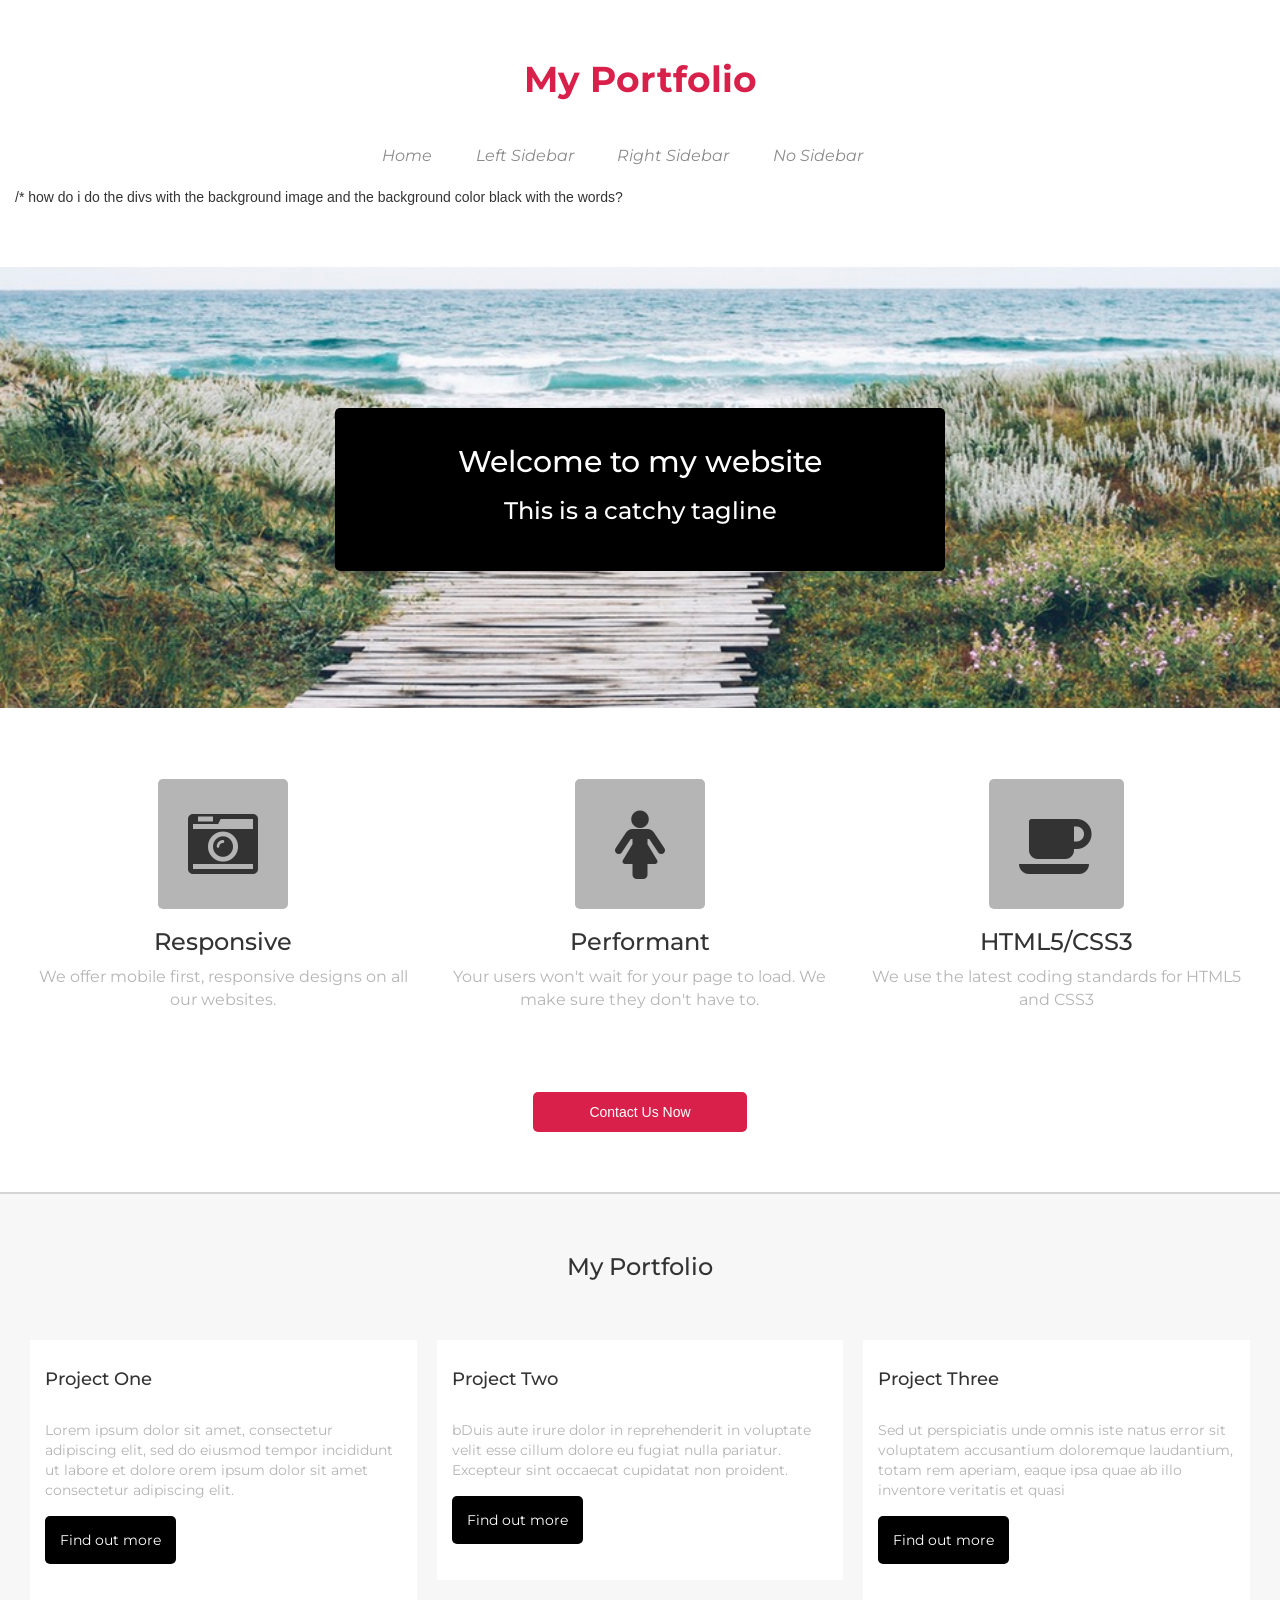
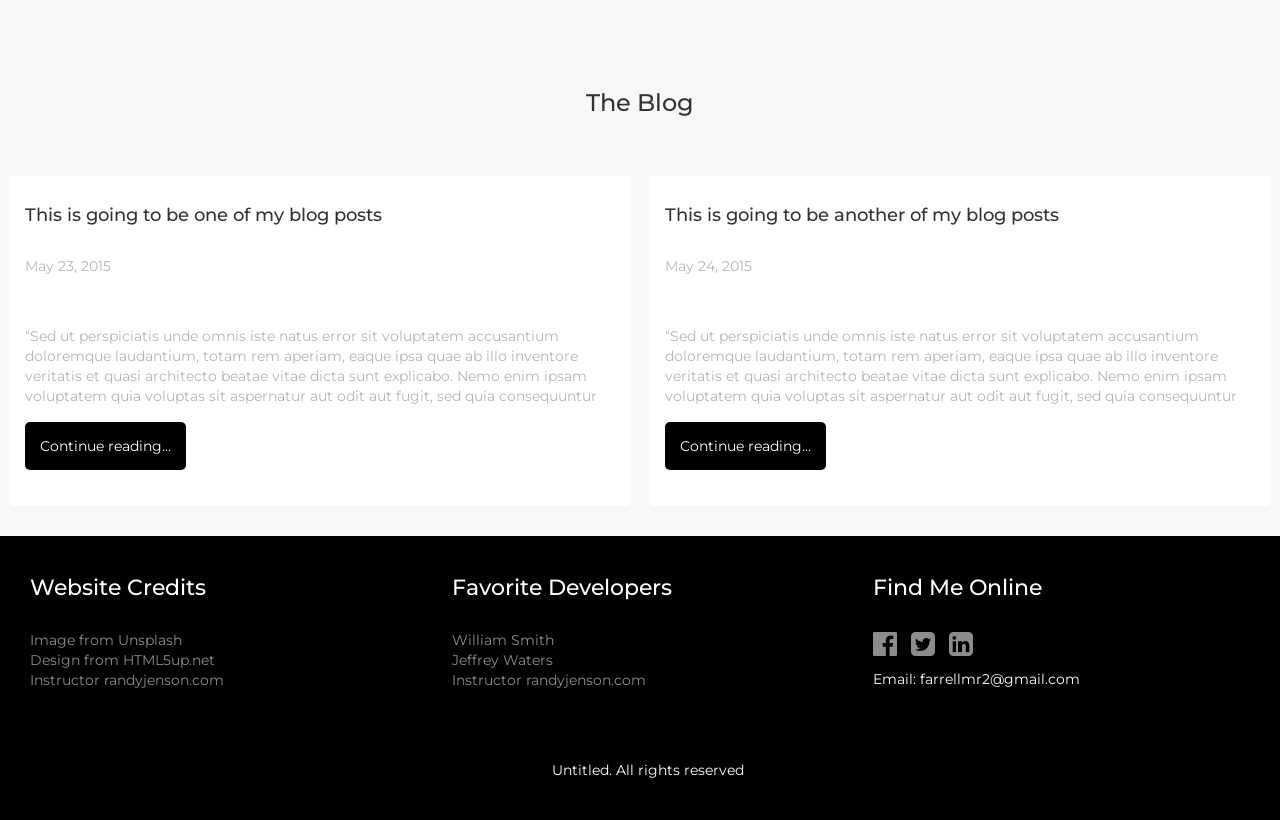
==== index.html @ d319e4f7 "changed to index" ====
<!DOCTYPE html>
<html lang="en">
	<head>
		<meta charset="UTF-8">
		<title>My Portfolio</title>
		<link rel="stylesheet" href="http://maxcdn.bootstrapcdn.com/font-awesome/4.3.0/css/font-awesome.min.css">
		<link href='http://fonts.googleapis.com/css?family=Montserrat' rel='stylesheet' type='text/css'>
		<link rel="stylesheet" href="css/bootstrap.min.css">
		<link rel="stylesheet" href="webIIportfoliobootstrap.css">
	</head>
	<body>
		<div class="container-fluid">
			<div class="row text-center">
				<div class="col-md-12">
					<h1>My Portfolio</h1>
					<nav class="main-nav">
						<ul class="list-inline active">
							<li><a href="">Home</a></li>
							<li><a href="">Left Sidebar</a></li>
							<li><a href="">Right Sidebar</a></li>
							<li><a href="">No Sidebar</a></li>
						</ul>		
					</nav>
				</div>			
			</div>		
/* how do i do the divs with the background image and the background color black with the words?			
			<div class="row">
				<div class="col-md-12 welcome-background" style="height: 441px;"></div>
				<div class="col-md-3"></div>
					<div class="col-md-6 text-center">
						<div class="welcome">
							<h2>Welcome to my website</h2>
							<h3>This is a catchy tagline</h3>
						</div>
					</div>	
				<div class="col-md-3"></div>
			</div>	

			<div class="row services">
				<div class="col-md-4 text-center shawdow">
					<i class="fa fa-camera-retro fa-5x"></i>
					<h4>Responsive</h4>
					<p>We offer mobile first, responsive designs on all our websites.</p>
				</div>
				<div class="col-md-4 text-center">
					<i class="fa fa-female fa-5x"></i>
					<h4>Performant</h4>
					<p>Your users won't wait for your page to load. We make sure they don't have to.</p>
				</div>
				<div class="col-md-4 text-center">
					<i class="fa fa-coffee fa-5x"></i>
					<h4>HTML5/CSS3</h4>
					<p>We use the latest coding standards for HTML5 and CSS3</p>
				</div>	
			</div>
			<div class="row">
				<div class="col-md-5"></div>
				<div class="col-md-2 text-center contact">
					<a href="">Contact Us Now</a>
				</div>	
				<div class="col-md-5"></div>
			</div>
			<div class="row grey-background-border text-center">
				<div class="col-md-12">
					<h3 class="my-portfolio">My Portfolio</h3>
				</div>	
			</div>
			<div class="row grey-background">
				<div class="col-md-4 project one">
					<img src="">	
					<h5>Project One</h5>
					<p>Lorem ipsum dolor sit amet, consectetur adipiscing elit, sed do eiusmod tempor incididunt ut labore et dolore orem ipsum dolor sit amet consectetur adipiscing elit.</p>
					<a href="">Find out more</a>
				</div>
				<div class="col-md-4 project two">
					<img src="">	
					<h5>Project Two</h5>
					<p>bDuis aute irure dolor in reprehenderit in voluptate velit esse cillum dolore eu fugiat nulla pariatur. Excepteur sint occaecat cupidatat non proident.</p>
					<a href="">Find out more</a>
				</div>
				<div class="col-md-4 project three">
					<img src="">	
					<h5>Project Three</h5>
					<p>Sed ut perspiciatis unde omnis iste natus error sit voluptatem accusantium doloremque laudantium, totam rem aperiam, eaque ipsa quae ab illo inventore veritatis et quasi</p>
					<a href="">Find out more</a>
				</div>
			</div>
			<div class="row grey-background">
				<div class="col-md-12 text-center">
					<h3 class="my-portfolio">The Blog</h3>
				</div>	
			</div>
			<div class="row grey-background">
				<div class="col-md-6 project">
					<img src="">
					<h5>This is going to be one of my blog posts</h5>
					<p>May 23, 2015</p>
					<p>"Sed ut perspiciatis unde omnis iste natus error sit voluptatem accusantium doloremque laudantium, totam rem aperiam, eaque ipsa quae ab illo inventore veritatis et quasi architecto beatae vitae dicta sunt explicabo. Nemo enim ipsam voluptatem quia voluptas sit aspernatur aut odit aut fugit, sed quia consequuntur </p>
					<a href="">Continue reading...</a>
				</div>
				<div class="col-md-6 project">
					<img src="">
					<h5>This is going to be another of my blog posts</h5>
					<p>May 24, 2015</p>
					<p>"Sed ut perspiciatis unde omnis iste natus error sit voluptatem accusantium doloremque laudantium, totam rem aperiam, eaque ipsa quae ab illo inventore veritatis et quasi architecto beatae vitae dicta sunt explicabo. Nemo enim ipsam voluptatem quia voluptas sit aspernatur aut odit aut fugit, sed quia consequuntur </p>
					<a href="">Continue reading...</a>
				</div>
			</div>	
			<div class="row footer">
				<div class="col-md-4">
					<h5>Website Credits</h5>
					<ul class="list-unstyled">
						<li><a href = "https://unsplash.imgix.net/photo-1416838375725-e834a83f62b7?q=75&fm=jpg&s=fc628c231023b391f54f10f92b859a0c">Image from Unsplash</a></li>
	    			<li><a href = >Design from HTML5up.net</a><br></li>
	    			<li><a href = >Instructor randyjenson.com</a></li>
					</ul>	
				</div>	
				<div class="col-md-4">
					<h5>Favorite Developers</h5>
					<ul class="list-unstyled">
						<li><a href = "">William Smith</a></li>
	    			<li><a href = "">Jeffrey Waters</a><br></li>
	    			<li><a href = "">Instructor randyjenson.com</a></li>
					</ul>	
				</div>
				<div class="col-md-4">
					<h5>Find Me Online</h5>
					<ul class="list-inline">
						<li><a href="https://www.facebook.com/mackenzie.farrell"><i class="fa fa-facebook-official fa-2x"></i></a></li>
						<li><a href="https://twitter.com/KenzAtWork"><i class="fa fa-twitter-square fa-2x"></i></a></li>
						<li><a href="www.linkedin.com/in/mackenziefarrell/en"><i class="fa fa-linkedin-square fa-2x"></i></a></li>
					</ul>
					<p>Email: farrellmr2@gmail.com</p>	
				</div>
			</div>
			<div class="row footer">
				<div class="col-md-12 text-center">
					<p>Untitled. All rights reserved</p>
				</div>	
			</div>
		</div>
	</body>
---- webIIportfoliobootstrap.css ----
img, embed, object, video {
	max-width: 100%
} 

h1 {
	font-family: 'Montserrat', sans-serif;
	color: #d9204a;
	font-weight: bold;
	margin-top: 60px;
}

.active {
	background-color: ;
	border-radius: 5px;
	padding: 10px 30px 10px 30px;
}

.main-nav {
	margin-top: 35px;
}

.main-nav a{
	color: #8C8C8C;
	font-family: 'Montserrat', sans-serif;
	font-style: italic;
	font-size: 16px;
}

.main-nav li {
	margin-right: 30px; 
}

.welcome {
	background-color: black;
	border-radius: 5px;
	margin: -300px 0px 0px 0px;
	padding: 17px 0px 36px 0px;
	color: white;
	font-family: 'Montserrat', sans-serif;
}

.welcome-background {
	background-image: url("images/beach2.jpg");
	margin-top: 60px;
	min-height: 413px;
	background-repeat: no-repeat;
	background-size: cover;
	background-position: center center; 
}

.services {
	margin: 20px 0px 20px 0px;
	padding: 50px 0px 50px 0px;
	font-family: 'Montserrat', sans-serif;
}

.services h4{
	font-size: 24px;
}

.services p {
	color: #B5B5B5;
	font-size: 16px;
}

.contact {
	background: #d9204a;
	border-radius: 5px;
	padding: 10px 30px 10px 30px;
	margin-bottom: 60px;
}

.contact a {
		color: white;
}

/*.shadow {
	box-shadow: 0px 50px 0px 0px #f0f0f0;
}*/

.fa-coffee {
	background: #B5B5B5;
	padding: 30px;
	border-radius: 5px;
	margin-bottom: 10px;
}

.fa-female {
	background: #B5B5B5;
	padding: 30px 40px 30px 40px;
	border-radius: 5px;
	margin-bottom: 10px;
}

.fa-camera-retro {
	background: #B5B5B5;
	padding: 30px;
	border-radius: 5px;
	margin-bottom: 10px;
}

.grey-background {
	background-color: #f7f7f7;
}

.grey-background-border {
	background-color: #f7f7f7;
	border-top-style: solid;
	border-top-color: #d5d5d5;
	border-top-width: 2px;
}

.my-portfolio {
	margin: 60px 0 60px 0;
	font-family: 'Montserrat', sans-serif;
}

/* Change the one and three to .project-one and .project-three and then change in HTML. 
   Change .project to .project-two and just add left and right padding. 
   Pictures?
*/
.project {
	background-color: white;
	font-family: 'Montserrat', sans-serif;
	padding-bottom: 50px;
	border-right-color: #f7f7f7;
	border-right-style: solid;
	border-left-color: #f7f7f7;
	border-left-style: solid;
	border-right-width: 10px;
	border-left-width:10px;
	border-bottom-color: #f7f7f7;
	border-bottom-style: solid;
	border-bottom-width: 30px;
}

.one {
	border-left-width: 30px;
	border-left-color: #f7f7f7;
	border-left-style: solid;
}

.three {
	border-right-width: 30px;
	border-right-color: #f7f7f7;
	border-right-style: solid;
}

.project h5 {
	font-size: 18px;
}

.project a {
	background-color: black;
	color: white;
	border-radius: 5px;
	padding: 15px;
	margin: 20px 0px 20px 0px;
}

.project p {
	color: #B5B5B5;
	padding: 20px 0px 20px 0px;
}

.footer {
	background-color: black;
	padding: 30px 0px 30px 15px;
}

.footer h5 {
	color: white;
	font-family: 'Montserrat', sans-serif;
	font-size: 22px;
	padding-bottom: 20px;
}

.footer a {
	color: #8C8C8C;
	font-family: 'Montserrat', sans-serif;
}

.footer p {
	color: white;
	font-family: 'Montserrat', sans-serif;
}
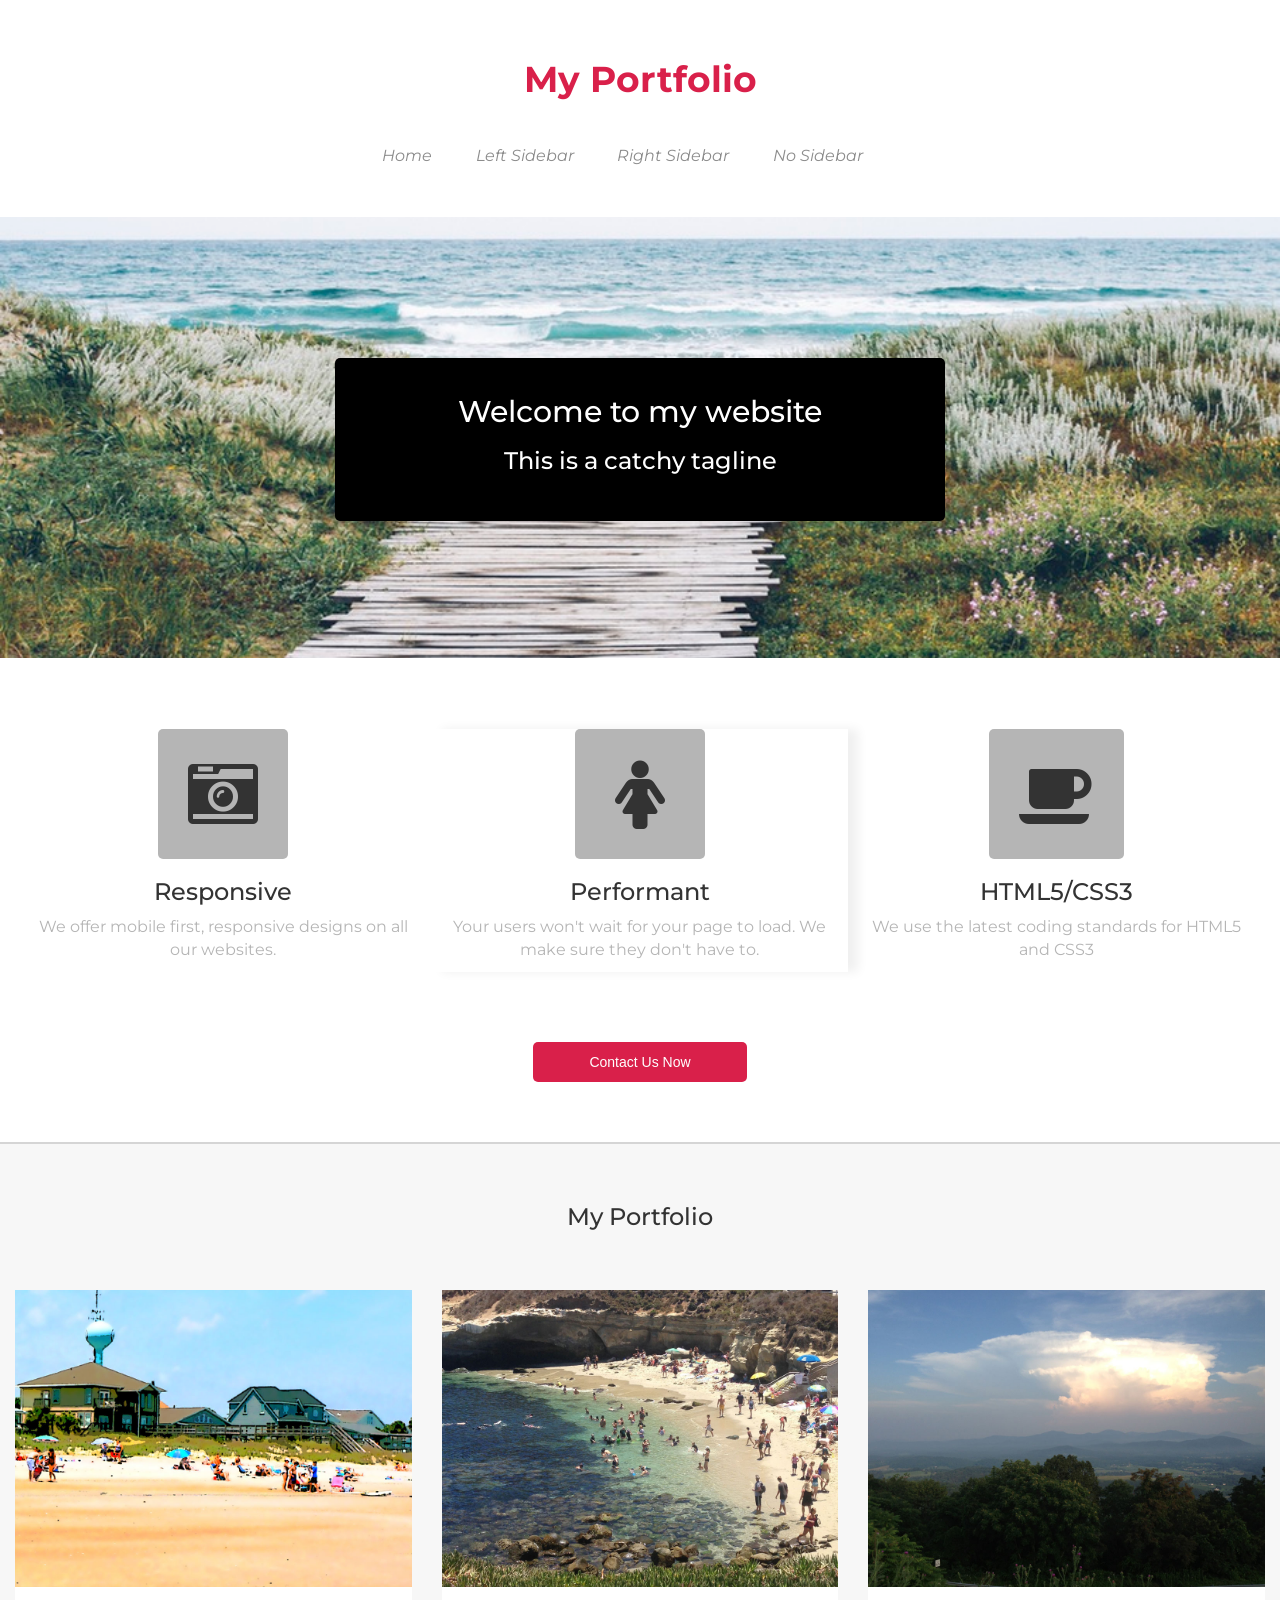
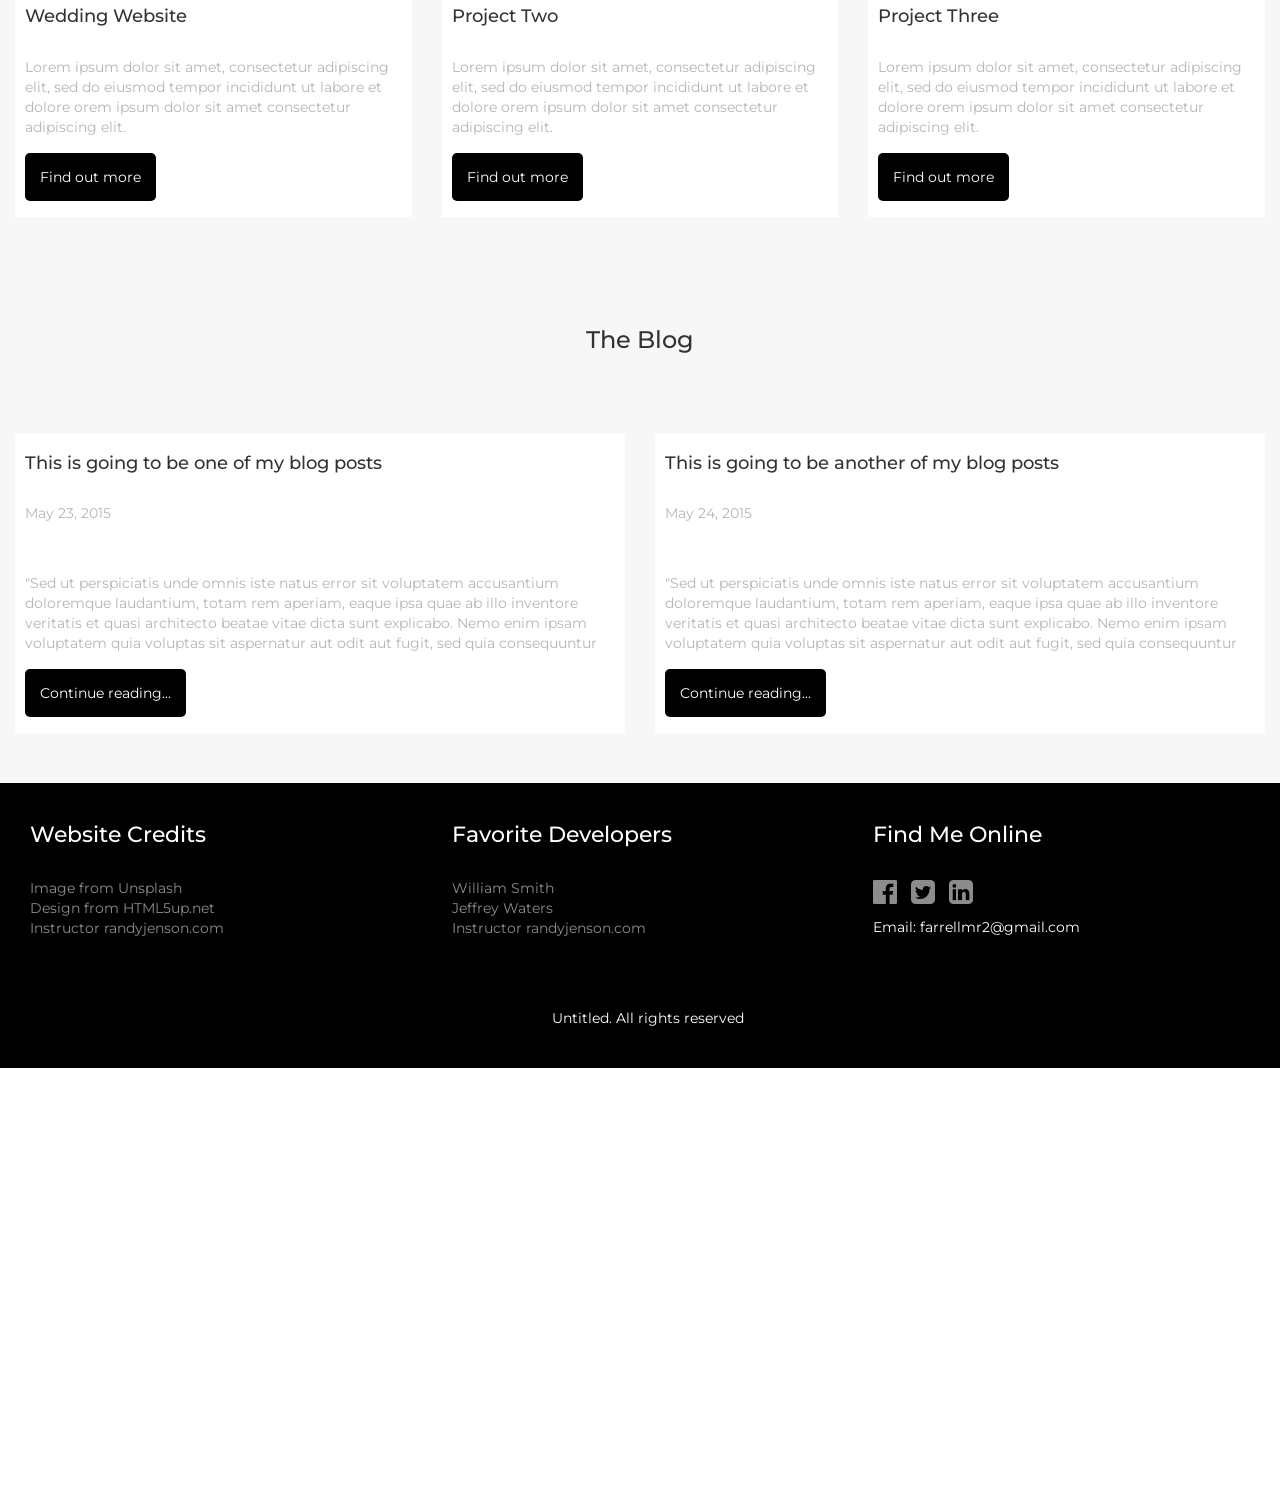
==== commit c6f06998: "Added images, changed projects changed the background to delete the margins around the project pictu" ====
--- a/index.html
+++ b/index.html
@@ -22,8 +22,7 @@
 						</ul>		
 					</nav>
 				</div>			
-			</div>		
-/* how do i do the divs with the background image and the background color black with the words?			
+			</div>					
 			<div class="row">
 				<div class="col-md-12 welcome-background" style="height: 441px;"></div>
 				<div class="col-md-3"></div>
@@ -37,12 +36,12 @@
 			</div>	
 
 			<div class="row services">
-				<div class="col-md-4 text-center shawdow">
+				<div class="col-md-4 text-center">
 					<i class="fa fa-camera-retro fa-5x"></i>
 					<h4>Responsive</h4>
 					<p>We offer mobile first, responsive designs on all our websites.</p>
 				</div>
-				<div class="col-md-4 text-center">
+				<div class="col-md-4 text-center shadow">
 					<i class="fa fa-female fa-5x"></i>
 					<h4>Performant</h4>
 					<p>Your users won't wait for your page to load. We make sure they don't have to.</p>
@@ -66,23 +65,38 @@
 				</div>	
 			</div>
 			<div class="row grey-background">
-				<div class="col-md-4 project one">
-					<img src="">	
-					<h5>Project One</h5>
-					<p>Lorem ipsum dolor sit amet, consectetur adipiscing elit, sed do eiusmod tempor incididunt ut labore et dolore orem ipsum dolor sit amet consectetur adipiscing elit.</p>
-					<a href="">Find out more</a>
+				<div class="col-md-4 project">
+					<img srcset="images/wedding-beach-1024.jpg 1024w,
+						images/kenz-big-bend-300.jpg 300w"
+						src="images/wedding-beach-300.jpg"
+						alt="folly beach"/>
+					<div class="projectdes">		
+						<h5>Wedding Website</h5>
+						<p>Lorem ipsum dolor sit amet, consectetur adipiscing elit, sed do eiusmod tempor incididunt ut labore et dolore orem ipsum dolor sit amet consectetur adipiscing elit.</p>
+						<a href="">Find out more</a>
+					</div>
 				</div>
-				<div class="col-md-4 project two">
-					<img src="">	
-					<h5>Project Two</h5>
-					<p>bDuis aute irure dolor in reprehenderit in voluptate velit esse cillum dolore eu fugiat nulla pariatur. Excepteur sint occaecat cupidatat non proident.</p>
-					<a href="">Find out more</a>
+				<div class="col-md-4 project">
+					<img srcset="images/la-jolla-1024.jpg 1024w,
+						images/la-jolla-300.jpg 300w"
+						src="images/la-jolla-300.jpg"
+						alt="la jolla"/>
+					<div class="projectdes">	
+						<h5>Project Two</h5>
+						<p>Lorem ipsum dolor sit amet, consectetur adipiscing elit, sed do eiusmod tempor incididunt ut labore et dolore orem ipsum dolor sit amet consectetur adipiscing elit.</p>
+						<a href="">Find out more</a>
+					</div>	
 				</div>
-				<div class="col-md-4 project three">
-					<img src="">	
-					<h5>Project Three</h5>
-					<p>Sed ut perspiciatis unde omnis iste natus error sit voluptatem accusantium doloremque laudantium, totam rem aperiam, eaque ipsa quae ab illo inventore veritatis et quasi</p>
-					<a href="">Find out more</a>
+				<div class="col-md-4 project">
+					<img srcset="images/cville-clouds-1024.jpg 1024w,
+						images/cville-clouds-300.jpg 300w"
+						src="images/cville-clouds-300.jpg"
+						alt="clouds"/>	
+					<div class="projectdes">
+						<h5>Project Three</h5>
+						<p>Lorem ipsum dolor sit amet, consectetur adipiscing elit, sed do eiusmod tempor incididunt ut labore et dolore orem ipsum dolor sit amet consectetur adipiscing elit.</p>
+						<a href="">Find out more</a>
+					</div>	
 				</div>
 			</div>
 			<div class="row grey-background">
@@ -92,18 +106,32 @@
 			</div>
 			<div class="row grey-background">
 				<div class="col-md-6 project">
-					<img src="">
-					<h5>This is going to be one of my blog posts</h5>
-					<p>May 23, 2015</p>
-					<p>"Sed ut perspiciatis unde omnis iste natus error sit voluptatem accusantium doloremque laudantium, totam rem aperiam, eaque ipsa quae ab illo inventore veritatis et quasi architecto beatae vitae dicta sunt explicabo. Nemo enim ipsam voluptatem quia voluptas sit aspernatur aut odit aut fugit, sed quia consequuntur </p>
-					<a href="">Continue reading...</a>
+					<picture>
+						<source 
+							media="(min-width: 650px)"
+							srcset="images/kenz-ernst-tinaja-1024.jpg">
+						<source media="(min-width: 465px)" srcset="images/kenz-ernst-tinaja-300.jpg">
+						<img srcset="" alt="Mackenzie Ernst Tinaja"/>
+					</picture>
+					<div class="projectdes">
+						<h5>This is going to be one of my blog posts</h5>
+						<p>May 23, 2015</p>
+						<p>"Sed ut perspiciatis unde omnis iste natus error sit voluptatem accusantium doloremque laudantium, totam rem aperiam, eaque ipsa quae ab illo inventore veritatis et quasi architecto beatae vitae dicta sunt explicabo. Nemo enim ipsam voluptatem quia voluptas sit aspernatur aut odit aut fugit, sed quia consequuntur </p>
+						<a href="">Continue reading...</a>
+					</div>
 				</div>
 				<div class="col-md-6 project">
-					<img src="">
-					<h5>This is going to be another of my blog posts</h5>
-					<p>May 24, 2015</p>
-					<p>"Sed ut perspiciatis unde omnis iste natus error sit voluptatem accusantium doloremque laudantium, totam rem aperiam, eaque ipsa quae ab illo inventore veritatis et quasi architecto beatae vitae dicta sunt explicabo. Nemo enim ipsam voluptatem quia voluptas sit aspernatur aut odit aut fugit, sed quia consequuntur </p>
-					<a href="">Continue reading...</a>
+					<picture>
+						<source media="(min-width: 650px)" srcset="images/friends-vail-1024.jpg">
+						<source media="(min-width: 465px)" srcset="images/friends-vail-300.jpg">
+						<img srcset="" alt="Friends in Vail"/>
+					</picture>
+					<div class="projectdes">
+						<h5>This is going to be another of my blog posts</h5>
+						<p>May 24, 2015</p>
+						<p>"Sed ut perspiciatis unde omnis iste natus error sit voluptatem accusantium doloremque laudantium, totam rem aperiam, eaque ipsa quae ab illo inventore veritatis et quasi architecto beatae vitae dicta sunt explicabo. Nemo enim ipsam voluptatem quia voluptas sit aspernatur aut odit aut fugit, sed quia consequuntur </p>
+						<a href="">Continue reading...</a>
+					</div>
 				</div>
 			</div>	
 			<div class="row footer">
--- a/webIIportfoliobootstrap.css
+++ b/webIIportfoliobootstrap.css
@@ -41,7 +41,7 @@
 
 .welcome-background {
 	background-image: url("images/beach2.jpg");
-	margin-top: 60px;
+	margin-top: 30px;
 	min-height: 413px;
 	background-repeat: no-repeat;
 	background-size: cover;
@@ -74,9 +74,9 @@
 		color: white;
 }
 
-/*.shadow {
-	box-shadow: 0px 50px 0px 0px #f0f0f0;
-}*/
+.shadow {
+	box-shadow: 10px 0px 10px #f0f0f0;
+}
 
 .fa-coffee {
 	background: #B5B5B5;
@@ -120,30 +120,13 @@
    Pictures?
 */
 .project {
-	background-color: white;
 	font-family: 'Montserrat', sans-serif;
 	padding-bottom: 50px;
-	border-right-color: #f7f7f7;
-	border-right-style: solid;
-	border-left-color: #f7f7f7;
-	border-left-style: solid;
-	border-right-width: 10px;
-	border-left-width:10px;
-	border-bottom-color: #f7f7f7;
-	border-bottom-style: solid;
-	border-bottom-width: 30px;
 }
 
-.one {
-	border-left-width: 30px;
-	border-left-color: #f7f7f7;
-	border-left-style: solid;
-}
-
-.three {
-	border-right-width: 30px;
-	border-right-color: #f7f7f7;
-	border-right-style: solid;
+.projectdes {
+	background-color: white;
+	padding: 10px 10px 30px 10px; 
 }
 
 .project h5 {
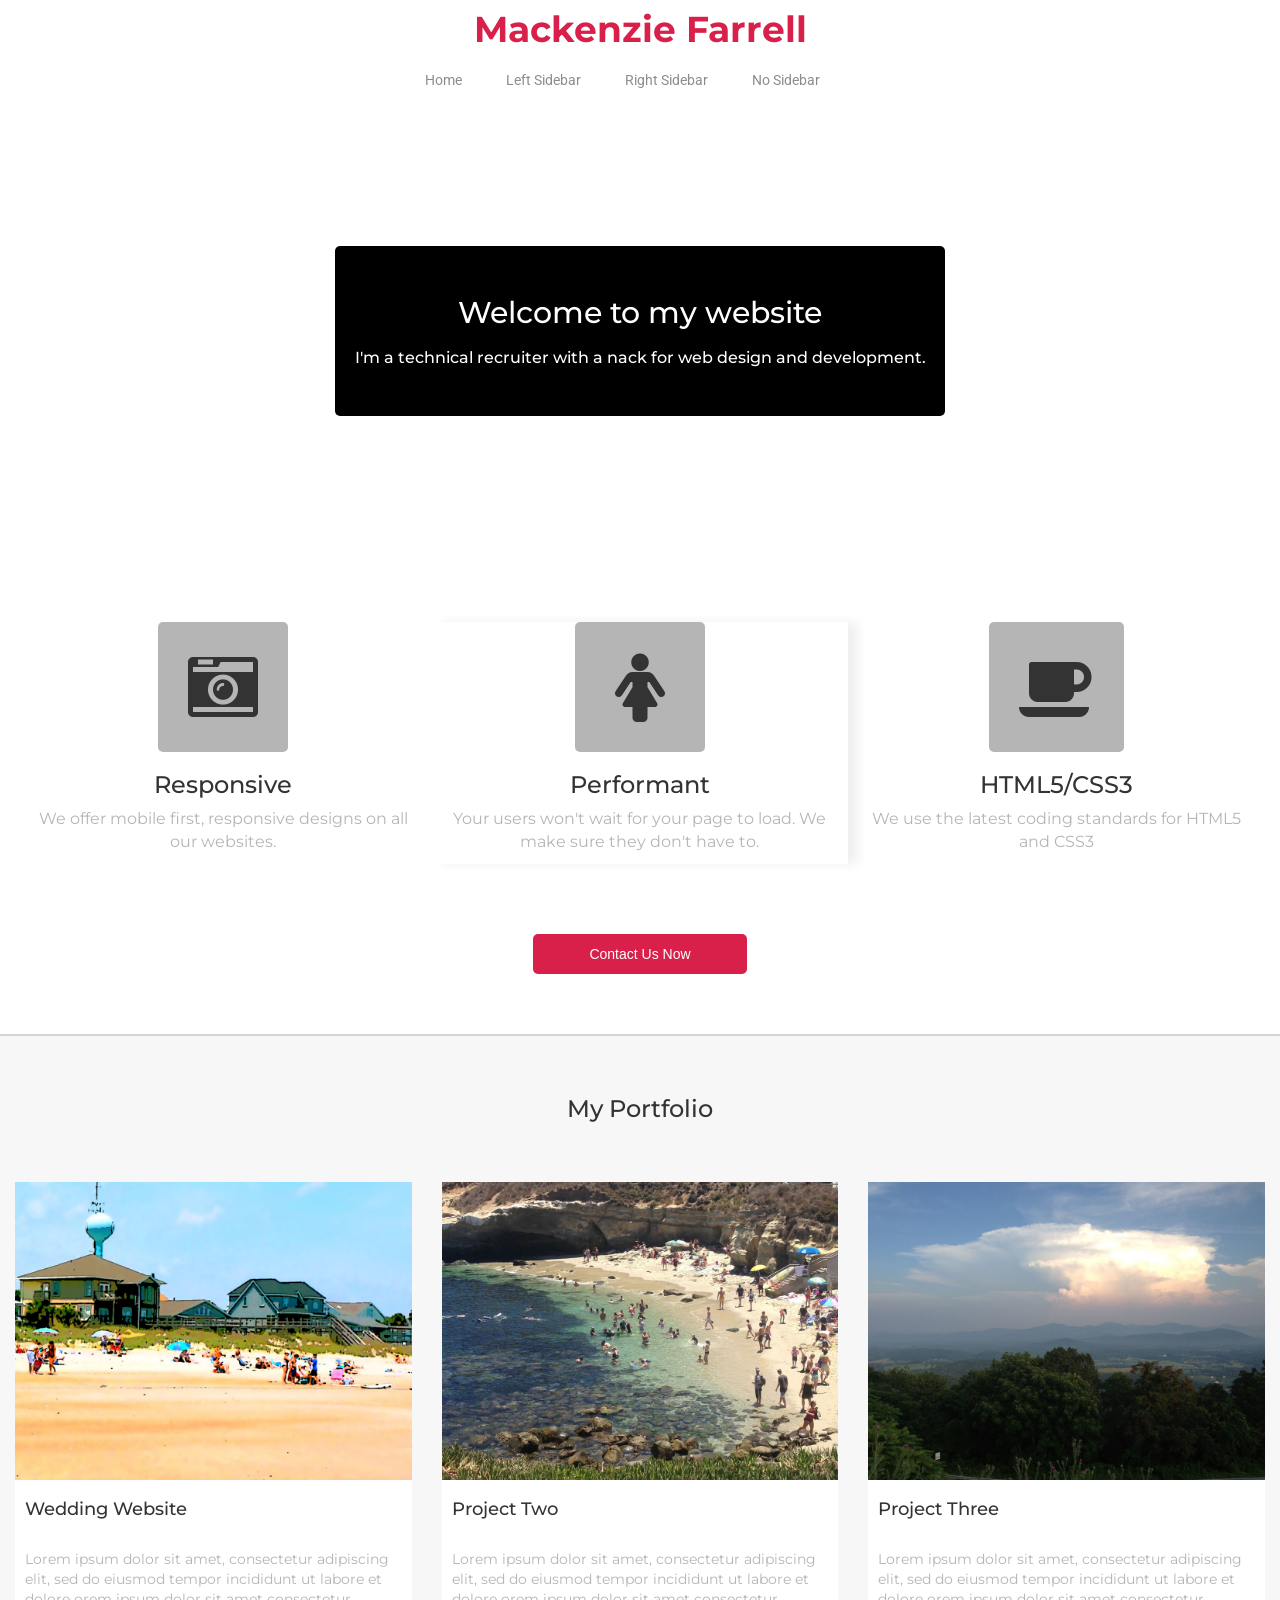
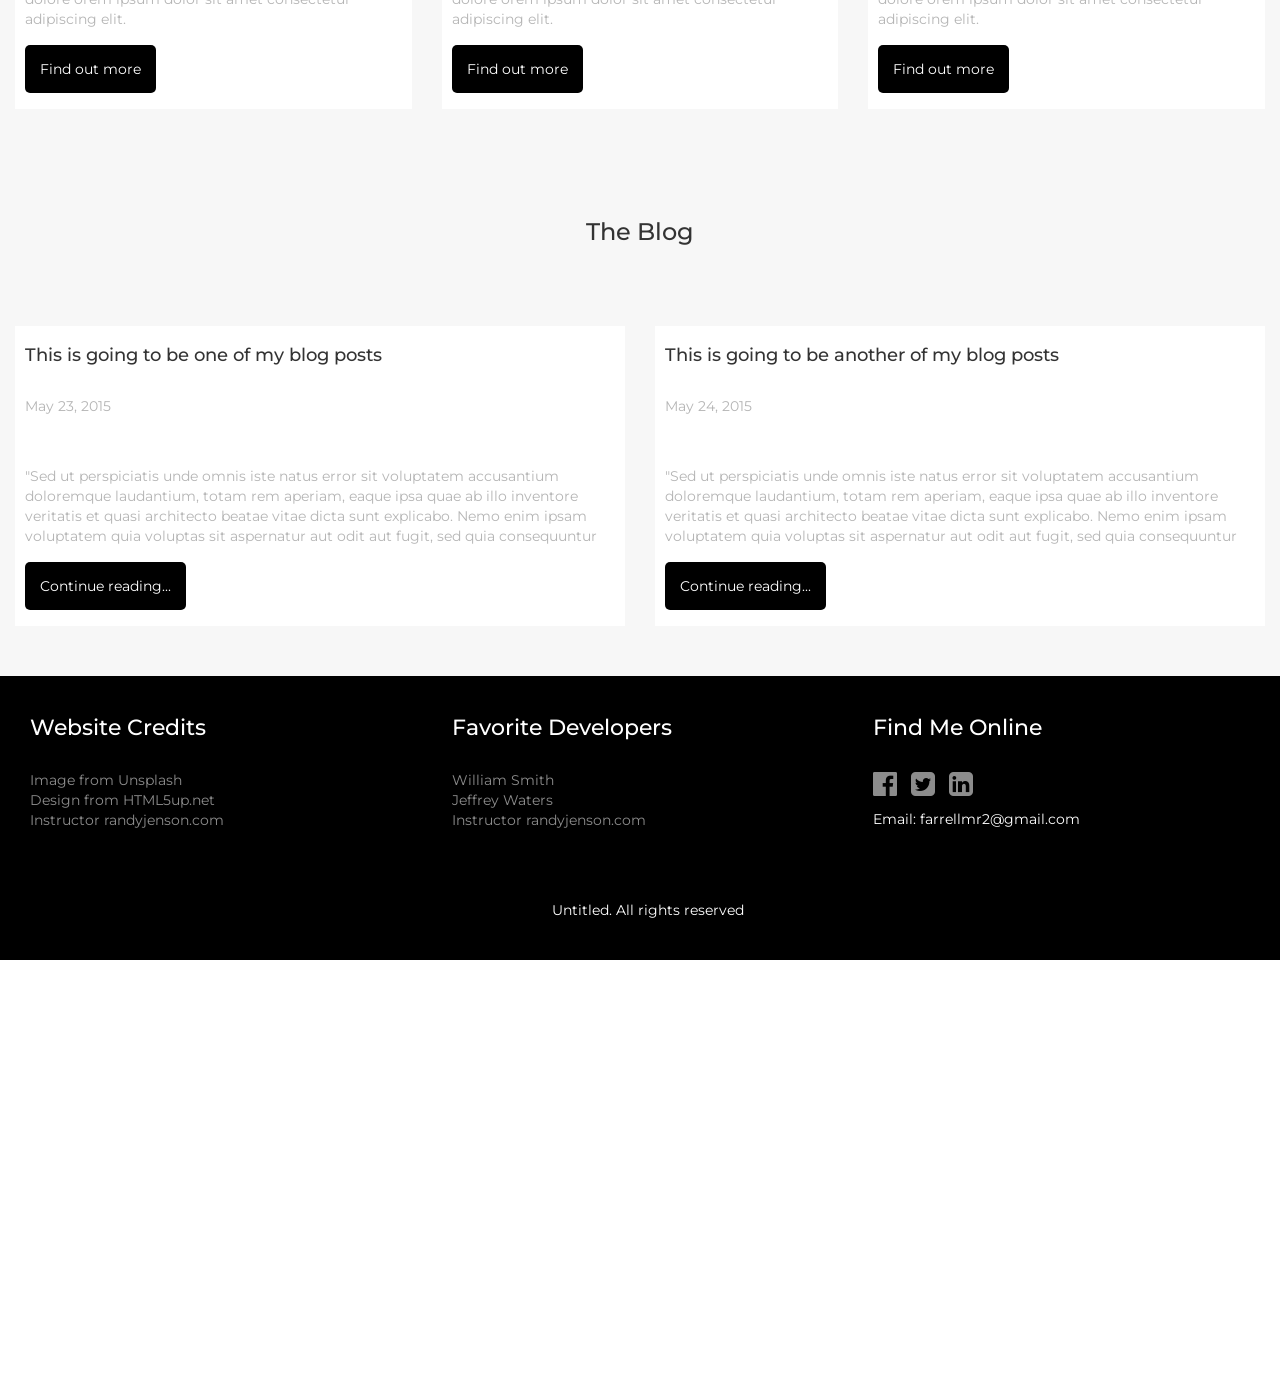
==== commit 878e0148: "Update index.html" ====
--- a/index.html
+++ b/index.html
@@ -5,14 +5,17 @@
 		<title>My Portfolio</title>
 		<link rel="stylesheet" href="http://maxcdn.bootstrapcdn.com/font-awesome/4.3.0/css/font-awesome.min.css">
 		<link href='http://fonts.googleapis.com/css?family=Montserrat' rel='stylesheet' type='text/css'>
+		<link href='http://fonts.googleapis.com/css?family=Roboto:300' rel='stylesheet' type='text/css'>
 		<link rel="stylesheet" href="css/bootstrap.min.css">
 		<link rel="stylesheet" href="webIIportfoliobootstrap.css">
+		<script>document.createElement( "picture" );</script>
+		<script src="picturefill.js" async></script>
 	</head>
 	<body>
 		<div class="container-fluid">
 			<div class="row text-center">
 				<div class="col-md-12">
-					<h1>My Portfolio</h1>
+					<h1>Mackenzie Farrell</h1>
 					<nav class="main-nav">
 						<ul class="list-inline active">
 							<li><a href="">Home</a></li>
@@ -29,7 +32,7 @@
 					<div class="col-md-6 text-center">
 						<div class="welcome">
 							<h2>Welcome to my website</h2>
-							<h3>This is a catchy tagline</h3>
+							<h3>I'm a technical recruiter with a nack for web design and development.</h3>
 						</div>
 					</div>	
 				<div class="col-md-3"></div>
@@ -167,4 +170,4 @@
 				</div>	
 			</div>
 		</div>
-	</body>+	</body>
--- a/webIIportfoliobootstrap.css
+++ b/webIIportfoliobootstrap.css
@@ -6,7 +6,7 @@
 	font-family: 'Montserrat', sans-serif;
 	color: #d9204a;
 	font-weight: bold;
-	margin-top: 60px;
+	margin-top: 10px;
 }
 
 .active {
@@ -15,15 +15,10 @@
 	padding: 10px 30px 10px 30px;
 }
 
-.main-nav {
-	margin-top: 35px;
-}
-
 .main-nav a{
 	color: #8C8C8C;
-	font-family: 'Montserrat', sans-serif;
-	font-style: italic;
-	font-size: 16px;
+	font-family: 'Roboto', sans-serif;
+	font-size: 14px;
 }
 
 .main-nav li {
@@ -33,15 +28,23 @@
 .welcome {
 	background-color: black;
 	border-radius: 5px;
-	margin: -300px 0px 0px 0px;
-	padding: 17px 0px 36px 0px;
+	margin: -325px 0px 0px 0px;
 	color: white;
 	font-family: 'Montserrat', sans-serif;
 }
 
+.welcome h2 {
+	padding-top: 50px; 
+}
+
+.welcome h3 {
+	font-size: 16px;
+	padding: 10px 10px 50px 10px;
+	margin: 0;
+}
+
 .welcome-background {
-	background-image: url("images/beach2.jpg");
-	margin-top: 30px;
+	background-image: url("images/desk-1024x300.jpg");
 	min-height: 413px;
 	background-repeat: no-repeat;
 	background-size: cover;
@@ -166,4 +169,4 @@
 .footer p {
 	color: white;
 	font-family: 'Montserrat', sans-serif;
-}+}
